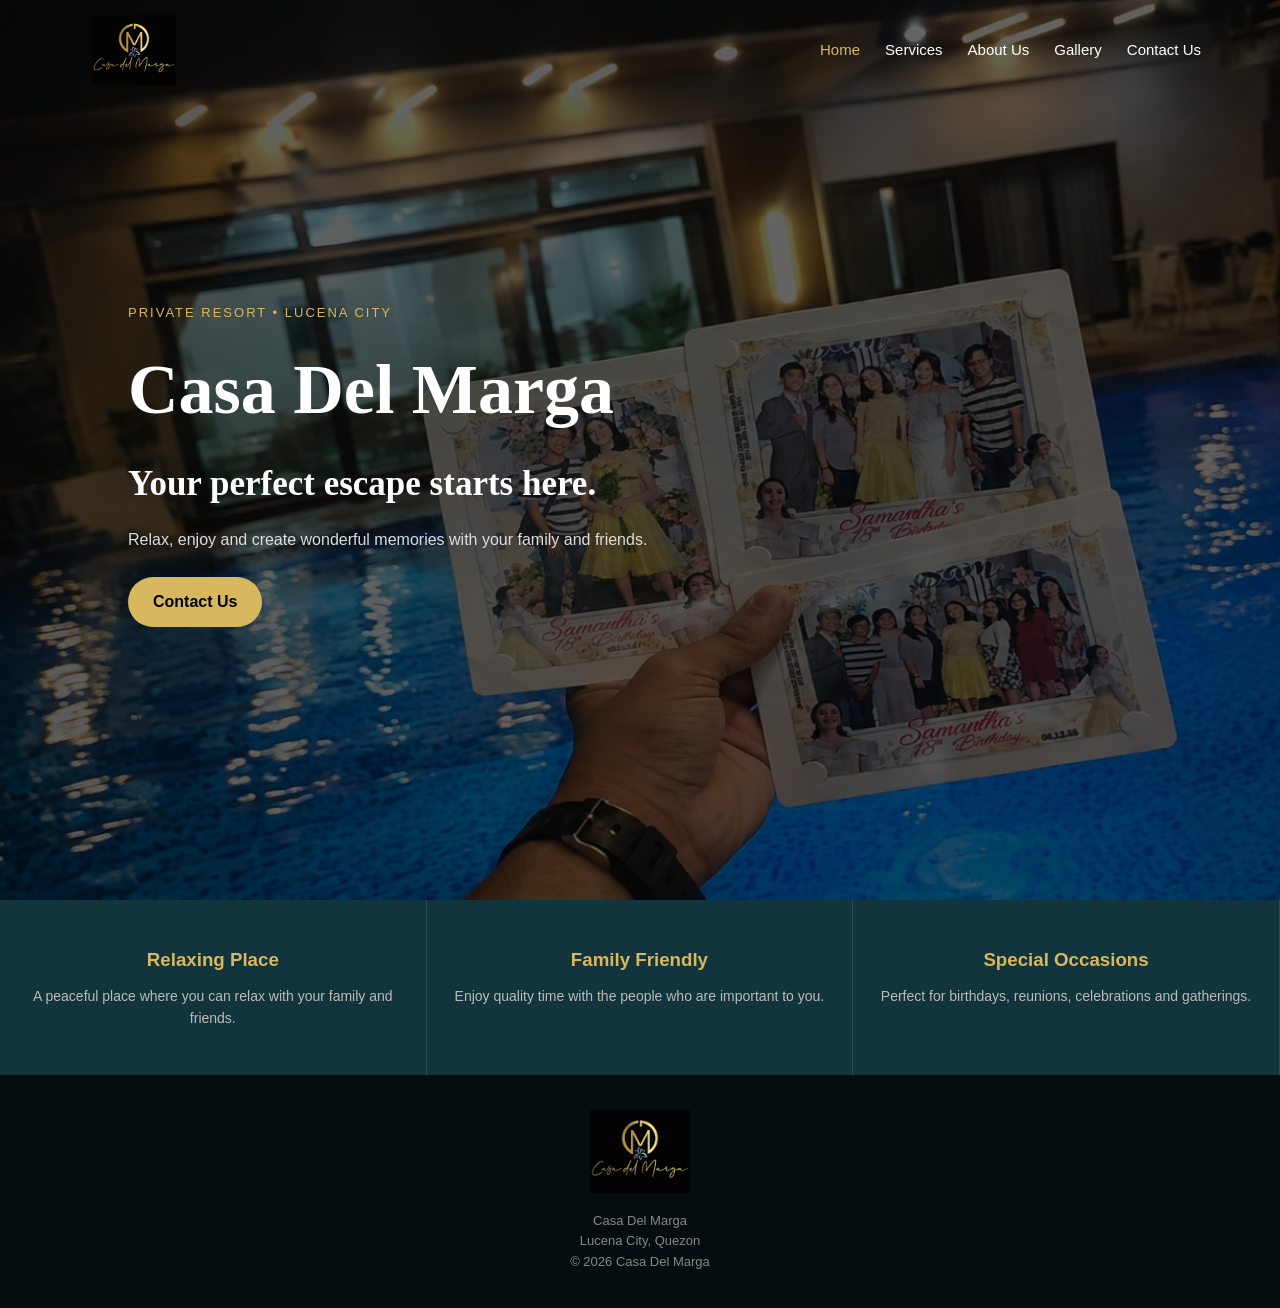
==== index.html @ 633581ae "My first published web, published by rio" ====
<!DOCTYPE html>
<html lang="en">
<head>
    <meta charset="UTF-8">
    <meta name="viewport" content="width=device-width, initial-scale=1.0">
    <title>Casa Del Marga | Home</title>
    <link rel="stylesheet" href="CDM.css">
</head>
<body>

    <header>
        <nav>
            <img src="logo.png" class="logo" alt="Casa Del Marga Logo">

            <div class="links">
                <a href="CDM.html" class="active">Home</a>
                <a href="services.html">Services</a>
                <a href="about.html">About Us</a>
                <a href="gallery.html">Gallery</a>
                <a href="contact.html">Contact Us</a>
            </div>
        </nav>
    </header>

    <section class="home">
        <div class="home-text">
            <p class="small-title">PRIVATE RESORT • LUCENA CITY</p>

            <h1>Casa Del Marga</h1>

            <h2>Your perfect escape starts here.</h2>

            <p>
                Relax, enjoy and create wonderful memories
                with your family and friends.
            </p>

            <a href="contact.html" class="button">Contact Us</a>
        </div>
    </section>

    <section class="features">
        <div>
            <h3>Relaxing Place</h3>
            <p>A peaceful place where you can relax with your family and friends.</p>
        </div>

        <div>
            <h3>Family Friendly</h3>
            <p>Enjoy quality time with the people who are important to you.</p>
        </div>

        <div>
            <h3>Special Occasions</h3>
            <p>Perfect for birthdays, reunions, celebrations and gatherings.</p>
        </div>
    </section>

    <footer>
        <img src="logo.png" alt="Casa Del Marga Logo">
        <p>Casa Del Marga</p>
        <p>Lucena City, Quezon</p>
        <p>© 2026 Casa Del Marga</p>
    </footer>

</body>
</html>
---- CDM.css ----
/* =========================
   BASIC CSS
========================= */

* {
    margin: 0;
    padding: 0;
    box-sizing: border-box;
}

html {
    scroll-behavior: smooth;
}

body {
    font-family: Arial, sans-serif;
    background-color: #071419;
    color: white;
    line-height: 1.6;
}

img {
    max-width: 100%;
}


/* =========================
   HEADER
========================= */

header {
    position: absolute;
    top: 0;
    left: 0;
    width: 100%;
    z-index: 10;
}

nav {
    width: 90%;
    margin: auto;
    padding: 15px;
    display: flex;
    justify-content: space-between;
    align-items: center;
    gap: 20px;
}

.logo {
    width: 110px;
    height: 70px;
    object-fit: contain;
}

.links {
    display: flex;
    gap: 25px;
}

.links a {
    color: white;
    text-decoration: none;
    font-size: 15px;
}

.links a:hover,
.links a.active {
    color: #d8b85f;
}


/* =========================
   HOME
========================= */

.home {
    min-height: 100vh;
    display: flex;
    align-items: center;
    padding: 130px 10% 100px;

    background-image:
        linear-gradient(
            rgba(0, 0, 0, 0.60),
            rgba(0, 0, 0, 0.60)
        ),
        url("Pic.png");

    background-size: cover;
    background-position: center;
}

.home-text {
    max-width: 650px;
}

.small-title {
    color: #d8b85f;
    letter-spacing: 2px;
    font-size: 13px;
}

.home h1 {
    font-family: Georgia, serif;
    font-size: 70px;
    margin: 10px 0;
}

.home h2 {
    font-family: Georgia, serif;
    font-size: 35px;
    margin-bottom: 15px;
}

.home-text p:not(.small-title) {
    color: #dddddd;
    margin-bottom: 25px;
}

.button {
    display: inline-block;
    background-color: #d8b85f;
    color: black;
    padding: 12px 25px;
    border-radius: 25px;
    text-decoration: none;
    font-weight: bold;
}

.button:hover {
    background-color: #f0d477;
}


/* =========================
   INNER PAGE BANNER
========================= */

.page-banner {
    padding: 155px 8% 55px;
    text-align: center;
    background-color: #0d2229;
}

.page-banner h1 {
    font-family: Georgia, serif;
    font-size: 48px;
    margin: 10px 0;
}

.page-banner > p:last-child {
    color: #bbbbbb;
}


/* =========================
   SERVICES
========================= */

.services {
    padding: 80px 8%;
    text-align: center;
}

.services h2,
.gallery h2,
.contact h2 {
    font-family: Georgia, serif;
    font-size: 45px;
    margin-bottom: 10px;
}

.intro {
    color: #aaaaaa;
    margin-bottom: 40px;
}

.service-container {
    display: flex;
    justify-content: center;
    gap: 25px;
    flex-wrap: wrap;
}

.service {
    width: 300px;
    background-color: #10252c;
    border-radius: 10px;
    overflow: hidden;
    padding-bottom: 25px;
    transition: transform 0.3s;
}

.service:hover {
    transform: translateY(-5px);
}

.service img {
    width: 100%;
    height: 200px;
    object-fit: cover;
}

.service h3 {
    color: #d8b85f;
    font-family: Georgia, serif;
    font-size: 23px;
    margin: 20px 10px 10px;
}

.service p {
    color: #bbbbbb;
    padding: 0 20px;
    font-size: 14px;
}

.service h4 {
    margin-top: 15px;
    color: white;
}

.special {
    padding-top: 30px;
}

.star {
    font-size: 70px;
    color: #d8b85f;
}


/* =========================
   ABOUT
========================= */

.about {
    padding: 90px 8%;
    display: flex;
    align-items: center;
    gap: 60px;
    background-color: #0d2229;
}

.about-image {
    width: 50%;
}

.about-image img {
    width: 100%;
    height: 450px;
    object-fit: cover;
    border-radius: 10px;
}

.about-text {
    width: 50%;
}

.about-text h2 {
    font-family: Georgia, serif;
    font-size: 45px;
    line-height: 1.1;
    margin: 15px 0 25px;
}

.about-text p:not(.small-title) {
    color: #b5c0c0;
    margin-bottom: 15px;
}


/* =========================
   GALLERY
========================= */

.gallery {
    padding: 80px 8%;
    text-align: center;
}

.gallery-container {
    display: flex;
    justify-content: center;
    gap: 20px;
    flex-wrap: wrap;
}

.gallery-container img {
    width: 31%;
    height: 280px;
    object-fit: cover;
    border-radius: 10px;
    transition: opacity 0.3s;
}

.gallery-container img:hover {
    opacity: 0.8;
}


/* =========================
   FEATURES
========================= */

.features {
    display: flex;
    text-align: center;
    background-color: #12343c;
}

.features div {
    width: 33.33%;
    padding: 45px 25px;
    border-right: 1px solid #ffffff20;
}

.features h3 {
    color: #d8b85f;
    margin-bottom: 10px;
}

.features p {
    color: #bbbbbb;
    font-size: 14px;
}


/* =========================
   CONTACT
========================= */

.contact {
    padding: 90px 8%;
    text-align: center;
}

.contact > p {
    color: #aaaaaa;
    margin-bottom: 40px;
}

.contact-container {
    display: flex;
    justify-content: center;
    align-items: stretch;
    gap: 50px;
    text-align: left;
}

.contact-info,
.form {
    width: 45%;
    background-color: #10252c;
    padding: 30px;
    border-radius: 10px;
}

.contact-info h3,
.form h3 {
    font-family: Georgia, serif;
    font-size: 25px;
    margin-bottom: 20px;
}

.contact-info p {
    color: #bbbbbb;
    margin-bottom: 20px;
}


/* =========================
   FACEBOOK
========================= */

.facebook {
    display: inline-block;
    background-color: #1877f2;
    color: white;
    padding: 10px 20px;
    border-radius: 5px;
    text-decoration: none;
    margin-top: 5px;
}

.facebook:hover {
    background-color: #0d65d9;
}


/* =========================
   MESSAGE FORM
========================= */

.form label {
    display: block;
    margin-top: 10px;
    margin-bottom: 5px;
}

.form input,
.form textarea {
    width: 100%;
    padding: 10px;
    background-color: #071419;
    color: white;
    border: 1px solid #45585c;
    border-radius: 5px;
    font-family: Arial, sans-serif;
}

.form textarea {
    height: 100px;
    resize: vertical;
}

.form button {
    width: 100%;
    padding: 12px;
    margin-top: 15px;
    border: none;
    border-radius: 5px;
    background-color: #d8b85f;
    color: black;
    font-weight: bold;
    cursor: pointer;
}

.form button:hover {
    background-color: #f0d477;
}

#result {
    margin-top: 15px;
    text-align: center;
}


/* =========================
   FOOTER
========================= */

footer {
    background-color: #050d10;
    text-align: center;
    padding: 35px;
}

footer img {
    width: 100px;
    margin-bottom: 10px;
}

footer p {
    color: #888888;
    font-size: 13px;
}


/* =========================
   MOBILE / RESPONSIVE
========================= */

@media (max-width: 700px) {

    nav {
        width: 100%;
        padding: 10px 15px;
        flex-direction: column;
    }

    .logo {
        height: 55px;
    }

    .links {
        display: flex;
        justify-content: center;
        flex-wrap: wrap;
        gap: 10px 15px;
    }

    .links a {
        font-size: 13px;
    }

    .home {
        padding: 180px 25px 70px;
        min-height: 100vh;
    }

    .home h1 {
        font-size: 45px;
    }

    .home h2 {
        font-size: 27px;
    }

    .page-banner {
        padding: 180px 20px 45px;
    }

    .page-banner h1 {
        font-size: 38px;
    }

    .services,
    .gallery,
    .contact {
        padding: 60px 20px;
    }

    .services h2,
    .gallery h2,
    .contact h2 {
        font-size: 35px;
    }

    .service {
        width: 100%;
        max-width: 350px;
    }

    .about {
        flex-direction: column;
        padding: 60px 20px;
        gap: 30px;
    }

    .about-image,
    .about-text {
        width: 100%;
    }

    .about-image img {
        height: 300px;
    }

    .about-text h2 {
        font-size: 35px;
    }

    .gallery-container img {
        width: 100%;
        height: 280px;
    }

    .features {
        flex-direction: column;
    }

    .features div {
        width: 100%;
        border-right: none;
        border-bottom: 1px solid #ffffff20;
    }

    .contact-container {
        flex-direction: column;
        gap: 25px;
    }

    .contact-info,
    .form {
        width: 100%;
        padding: 20px;
    }

    footer {
        padding: 30px 15px;
    }
}
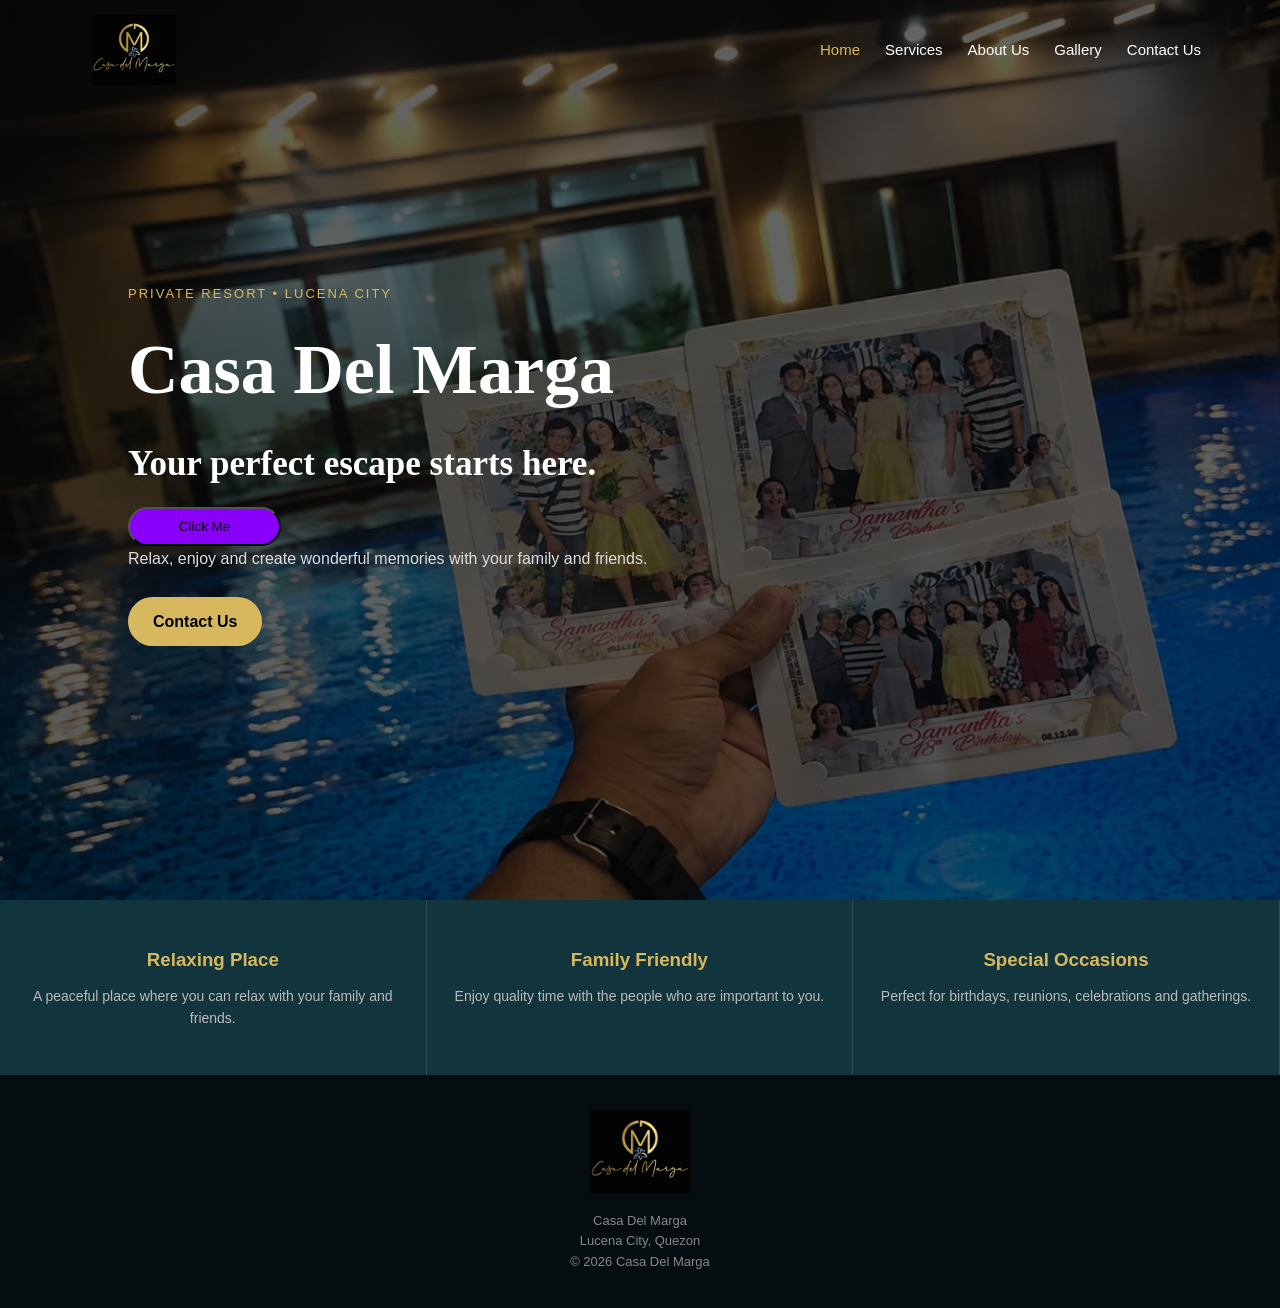
==== commit d94110aa: "Third Commit" ====
--- a/index.html
+++ b/index.html
@@ -5,7 +5,7 @@
     <meta charset="UTF-8">
     <meta name="viewport" content="width=device-width, initial-scale=1.0">
     <title>Casa Del Marga | Home</title>
-    <link rel="stylesheet" href="CDM.css">
+    <link rel="stylesheet" href="index.css">
 </head>
 <body>
 
@@ -14,11 +14,11 @@
             <img src="logo.png" class="logo" alt="Casa Del Marga Logo">
 
             <div class="links">
-                <a href="CDM.html" class="active">Home</a>
-                <a href="services.html">Services</a>
-                <a href="about.html">About Us</a>
-                <a href="gallery.html">Gallery</a>
-                <a href="contact.html">Contact Us</a>
+                <a href="index.html" class="active">Home</a>
+                <a href="Services.html">Services</a>
+                <a href="About.html">About Us</a>
+                <a href="Gallery.html">Gallery</a>
+                <a href="Contact.html">Contact Us</a>
             </div>
         </nav>
     </header>
@@ -29,14 +29,15 @@
 
             <h1>Casa Del Marga</h1>
 
-            <h2>Your perfect escape starts here.</h2>
+            <h2 id="header">Your perfect escape starts here.</h2>
+            <button id="button1">Click Me</button>
 
             <p>
                 Relax, enjoy and create wonderful memories
                 with your family and friends.
             </p>
 
-            <a href="contact.html" class="button">Contact Us</a>
+            <a href="Contact.html" class="button">Contact Us</a>
         </div>
     </section>
 
@@ -64,5 +65,6 @@
         <p>© 2026 Casa Del Marga</p>
     </footer>
 
+    <script src="index.js"></script>
 </body>
 </html>
--- a/index.css
+++ b/index.css
@@ -0,0 +1,579 @@
+
+/* =========================
+   BASIC CSS
+========================= */
+
+* {
+    margin: 0;
+    padding: 0;
+    box-sizing: border-box;
+}
+
+html {
+    scroll-behavior: smooth;
+}
+
+body {
+    font-family: Arial, sans-serif;
+    background-color: #071419;
+    color: white;
+    line-height: 1.6;
+}
+
+img {
+    max-width: 100%;
+}
+
+
+/* =========================
+   HEADER
+========================= */
+
+header {
+    position: absolute;
+    top: 0;
+    left: 0;
+    width: 100%;
+    z-index: 10;
+}
+
+nav {
+    width: 90%;
+    margin: auto;
+    padding: 15px;
+    display: flex;
+    justify-content: space-between;
+    align-items: center;
+    gap: 20px;
+}
+
+.logo {
+    width: 110px;
+    height: 70px;
+    object-fit: contain;
+}
+
+.links {
+    display: flex;
+    gap: 25px;
+}
+
+.links a {
+    color: white;
+    text-decoration: none;
+    font-size: 15px;
+}
+
+.links a:hover,
+.links a.active {
+    color: #d8b85f;
+}
+
+
+/* =========================
+   HOME
+========================= */
+
+.home {
+    min-height: 100vh;
+    display: flex;
+    align-items: center;
+    padding: 130px 10% 100px;
+
+    background-image:
+        linear-gradient(
+            rgba(0, 0, 0, 0.60),
+            rgba(0, 0, 0, 0.60)
+        ),
+        url("Pic.png");
+
+    background-size: cover;
+    background-position: center;
+}
+
+.home-text {
+    max-width: 650px;
+}
+
+.small-title {
+    color: #d8b85f;
+    letter-spacing: 2px;
+    font-size: 13px;
+}
+
+.home h1 {
+    font-family: Georgia, serif;
+    font-size: 70px;
+    margin: 10px 0;
+}
+
+.home h2 {
+    font-family: Georgia, serif;
+    font-size: 35px;
+    margin-bottom: 15px;
+}
+
+.home-text p:not(.small-title) {
+    color: #dddddd;
+    margin-bottom: 25px;
+}
+
+.button {
+    display: inline-block;
+    background-color: #d8b85f;
+    color: black;
+    padding: 12px 25px;
+    border-radius: 25px;
+    text-decoration: none;
+    font-weight: bold;
+}
+
+.button:hover {
+    background-color: #f0d477;
+}
+
+
+/* =========================
+   INNER PAGE BANNER
+========================= */
+
+.page-banner {
+    padding: 155px 8% 55px;
+    text-align: center;
+    background-color: #0d2229;
+}
+
+.page-banner h1 {
+    font-family: Georgia, serif;
+    font-size: 48px;
+    margin: 10px 0;
+}
+
+.page-banner > p:last-child {
+    color: #bbbbbb;
+}
+
+
+/* =========================
+   SERVICES
+========================= */
+
+.services {
+    padding: 80px 8%;
+    text-align: center;
+}
+
+.services h2,
+.gallery h2,
+.contact h2 {
+    font-family: Georgia, serif;
+    font-size: 45px;
+    margin-bottom: 10px;
+}
+
+.intro {
+    color: #aaaaaa;
+    margin-bottom: 40px;
+}
+
+.service-container {
+    display: flex;
+    justify-content: center;
+    gap: 25px;
+    flex-wrap: wrap;
+}
+
+.service {
+    width: 300px;
+    background-color: #10252c;
+    border-radius: 10px;
+    overflow: hidden;
+    padding-bottom: 25px;
+    transition: transform 0.3s;
+}
+
+.service:hover {
+    transform: translateY(-5px);
+}
+
+.service img {
+    width: 100%;
+    height: 200px;
+    object-fit: cover;
+}
+
+.service h3 {
+    color: #d8b85f;
+    font-family: Georgia, serif;
+    font-size: 23px;
+    margin: 20px 10px 10px;
+}
+
+.service p {
+    color: #bbbbbb;
+    padding: 0 20px;
+    font-size: 14px;
+}
+
+.service h4 {
+    margin-top: 15px;
+    color: white;
+}
+
+.special {
+    padding-top: 30px;
+}
+
+.star {
+    font-size: 70px;
+    color: #d8b85f;
+}
+
+
+/* =========================
+   ABOUT
+========================= */
+
+.about {
+    padding: 90px 8%;
+    display: flex;
+    align-items: center;
+    gap: 60px;
+    background-color: #0d2229;
+}
+
+.about-image {
+    width: 50%;
+}
+
+.about-image img {
+    width: 100%;
+    height: 450px;
+    object-fit: cover;
+    border-radius: 10px;
+}
+
+.about-text {
+    width: 50%;
+}
+
+.about-text h2 {
+    font-family: Georgia, serif;
+    font-size: 45px;
+    line-height: 1.1;
+    margin: 15px 0 25px;
+}
+
+.about-text p:not(.small-title) {
+    color: #b5c0c0;
+    margin-bottom: 15px;
+}
+
+
+/* =========================
+   GALLERY
+========================= */
+
+.gallery {
+    padding: 80px 8%;
+    text-align: center;
+}
+
+.gallery-container {
+    display: flex;
+    justify-content: center;
+    gap: 20px;
+    flex-wrap: wrap;
+}
+
+.gallery-container img {
+    width: 31%;
+    height: 280px;
+    object-fit: cover;
+    border-radius: 10px;
+    transition: opacity 0.3s;
+}
+
+.gallery-container img:hover {
+    opacity: 0.8;
+}
+
+
+/* =========================
+   FEATURES
+========================= */
+
+.features {
+    display: flex;
+    text-align: center;
+    background-color: #12343c;
+}
+
+.features div {
+    width: 33.33%;
+    padding: 45px 25px;
+    border-right: 1px solid #ffffff20;
+}
+
+.features h3 {
+    color: #d8b85f;
+    margin-bottom: 10px;
+}
+
+.features p {
+    color: #bbbbbb;
+    font-size: 14px;
+}
+
+
+/* =========================
+   CONTACT
+========================= */
+
+.contact {
+    padding: 90px 8%;
+    text-align: center;
+}
+
+.contact > p {
+    color: #aaaaaa;
+    margin-bottom: 40px;
+}
+
+.contact-container {
+    display: flex;
+    justify-content: center;
+    align-items: stretch;
+    gap: 50px;
+    text-align: left;
+}
+
+.contact-info,
+.form {
+    width: 45%;
+    background-color: #10252c;
+    padding: 30px;
+    border-radius: 10px;
+}
+
+.contact-info h3,
+.form h3 {
+    font-family: Georgia, serif;
+    font-size: 25px;
+    margin-bottom: 20px;
+}
+
+.contact-info p {
+    color: #bbbbbb;
+    margin-bottom: 20px;
+}
+
+
+/* =========================
+   FACEBOOK
+========================= */
+
+.facebook {
+    display: inline-block;
+    background-color: #1877f2;
+    color: white;
+    padding: 10px 20px;
+    border-radius: 5px;
+    text-decoration: none;
+    margin-top: 5px;
+}
+
+.facebook:hover {
+    background-color: #0d65d9;
+}
+
+
+/* =========================
+   MESSAGE FORM
+========================= */
+
+.form label {
+    display: block;
+    margin-top: 10px;
+    margin-bottom: 5px;
+}
+
+.form input,
+.form textarea {
+    width: 100%;
+    padding: 10px;
+    background-color: #071419;
+    color: white;
+    border: 1px solid #45585c;
+    border-radius: 5px;
+    font-family: Arial, sans-serif;
+}
+
+.form textarea {
+    height: 100px;
+    resize: vertical;
+}
+
+.form button {
+    width: 100%;
+    padding: 12px;
+    margin-top: 15px;
+    border: none;
+    border-radius: 5px;
+    background-color: #d8b85f;
+    color: black;
+    font-weight: bold;
+    cursor: pointer;
+}
+
+.form button:hover {
+    background-color: #f0d477;
+}
+
+#result {
+    margin-top: 15px;
+    text-align: center;
+}
+
+
+/* =========================
+   FOOTER
+========================= */
+
+footer {
+    background-color: #050d10;
+    text-align: center;
+    padding: 35px;
+}
+
+footer img {
+    width: 100px;
+    margin-bottom: 10px;
+}
+
+footer p {
+    color: #888888;
+    font-size: 13px;
+}
+
+
+/* =========================
+   MOBILE / RESPONSIVE
+========================= */
+
+@media (max-width: 700px) {
+
+    nav {
+        width: 100%;
+        padding: 10px 15px;
+        flex-direction: column;
+    }
+
+    .logo {
+        height: 55px;
+    }
+
+    .links {
+        display: flex;
+        justify-content: center;
+        flex-wrap: wrap;
+        gap: 10px 15px;
+    }
+
+    .links a {
+        font-size: 13px;
+    }
+
+    .home {
+        padding: 180px 25px 70px;
+        min-height: 100vh;
+    }
+
+    .home h1 {
+        font-size: 45px;
+    }
+
+    .home h2 {
+        font-size: 27px;
+    }
+
+    .page-banner {
+        padding: 180px 20px 45px;
+    }
+
+    .page-banner h1 {
+        font-size: 38px;
+    }
+
+    .services,
+    .gallery,
+    .contact {
+        padding: 60px 20px;
+    }
+
+    .services h2,
+    .gallery h2,
+    .contact h2 {
+        font-size: 35px;
+    }
+
+    .service {
+        width: 100%;
+        max-width: 350px;
+    }
+
+    .about {
+        flex-direction: column;
+        padding: 60px 20px;
+        gap: 30px;
+    }
+
+    .about-image,
+    .about-text {
+        width: 100%;
+    }
+
+    .about-image img {
+        height: 300px;
+    }
+
+    .about-text h2 {
+        font-size: 35px;
+    }
+
+    .gallery-container img {
+        width: 100%;
+        height: 280px;
+    }
+
+    .features {
+        flex-direction: column;
+    }
+
+    .features div {
+        width: 100%;
+        border-right: none;
+        border-bottom: 1px solid #ffffff20;
+    }
+
+    .contact-container {
+        flex-direction: column;
+        gap: 25px;
+    }
+
+    .contact-info,
+    .form {
+        width: 100%;
+        padding: 20px;
+    }
+
+    footer {
+        padding: 30px 15px;
+    }
+}
+#button1{
+    padding: 10px;
+    border-radius: 20px;
+    background-color: #8900fa;
+    width: 153px;
+}
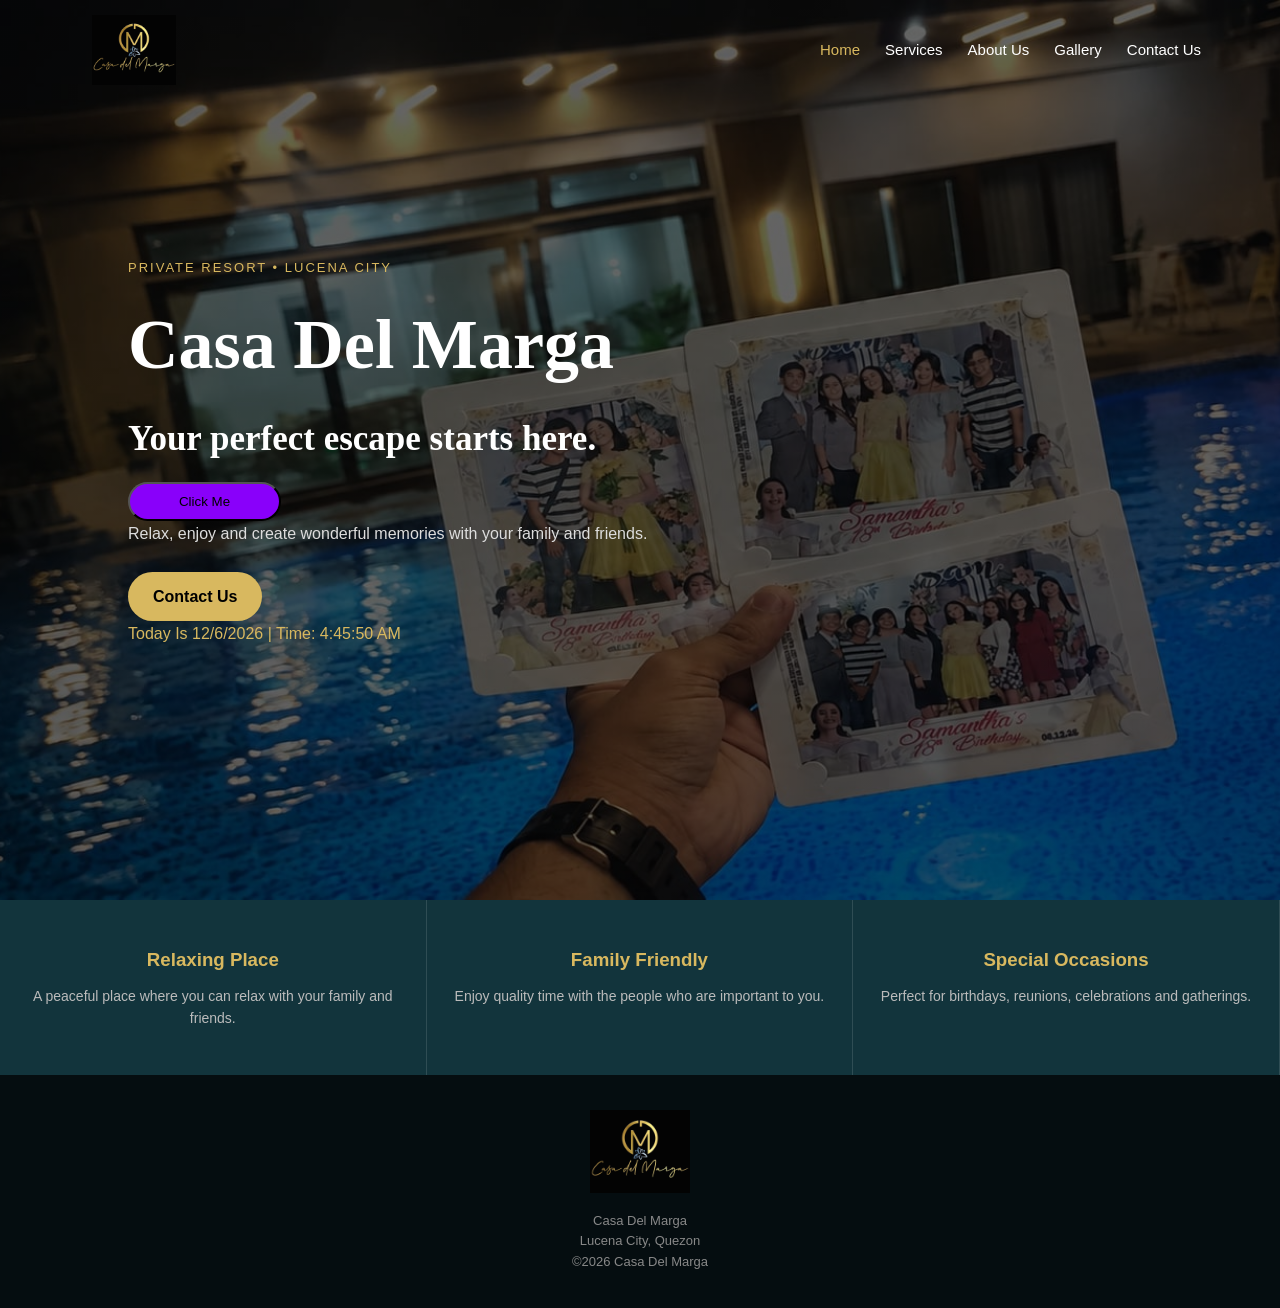
==== commit 70aabf1c: "Another Commit" ====
--- a/index.html
+++ b/index.html
@@ -1,4 +1,3 @@
-
 <!DOCTYPE html>
 <html lang="en">
 <head>
@@ -62,9 +61,9 @@
         <img src="logo.png" alt="Casa Del Marga Logo">
         <p>Casa Del Marga</p>
         <p>Lucena City, Quezon</p>
-        <p>© 2026 Casa Del Marga</p>
+        <p>©2026 Casa Del Marga</p>
     </footer>
 
     <script src="index.js"></script>
 </body>
-</html>
+</html>
--- a/index.css
+++ b/index.css
@@ -1,4 +1,3 @@
-
 /* =========================
    BASIC CSS
 ========================= */
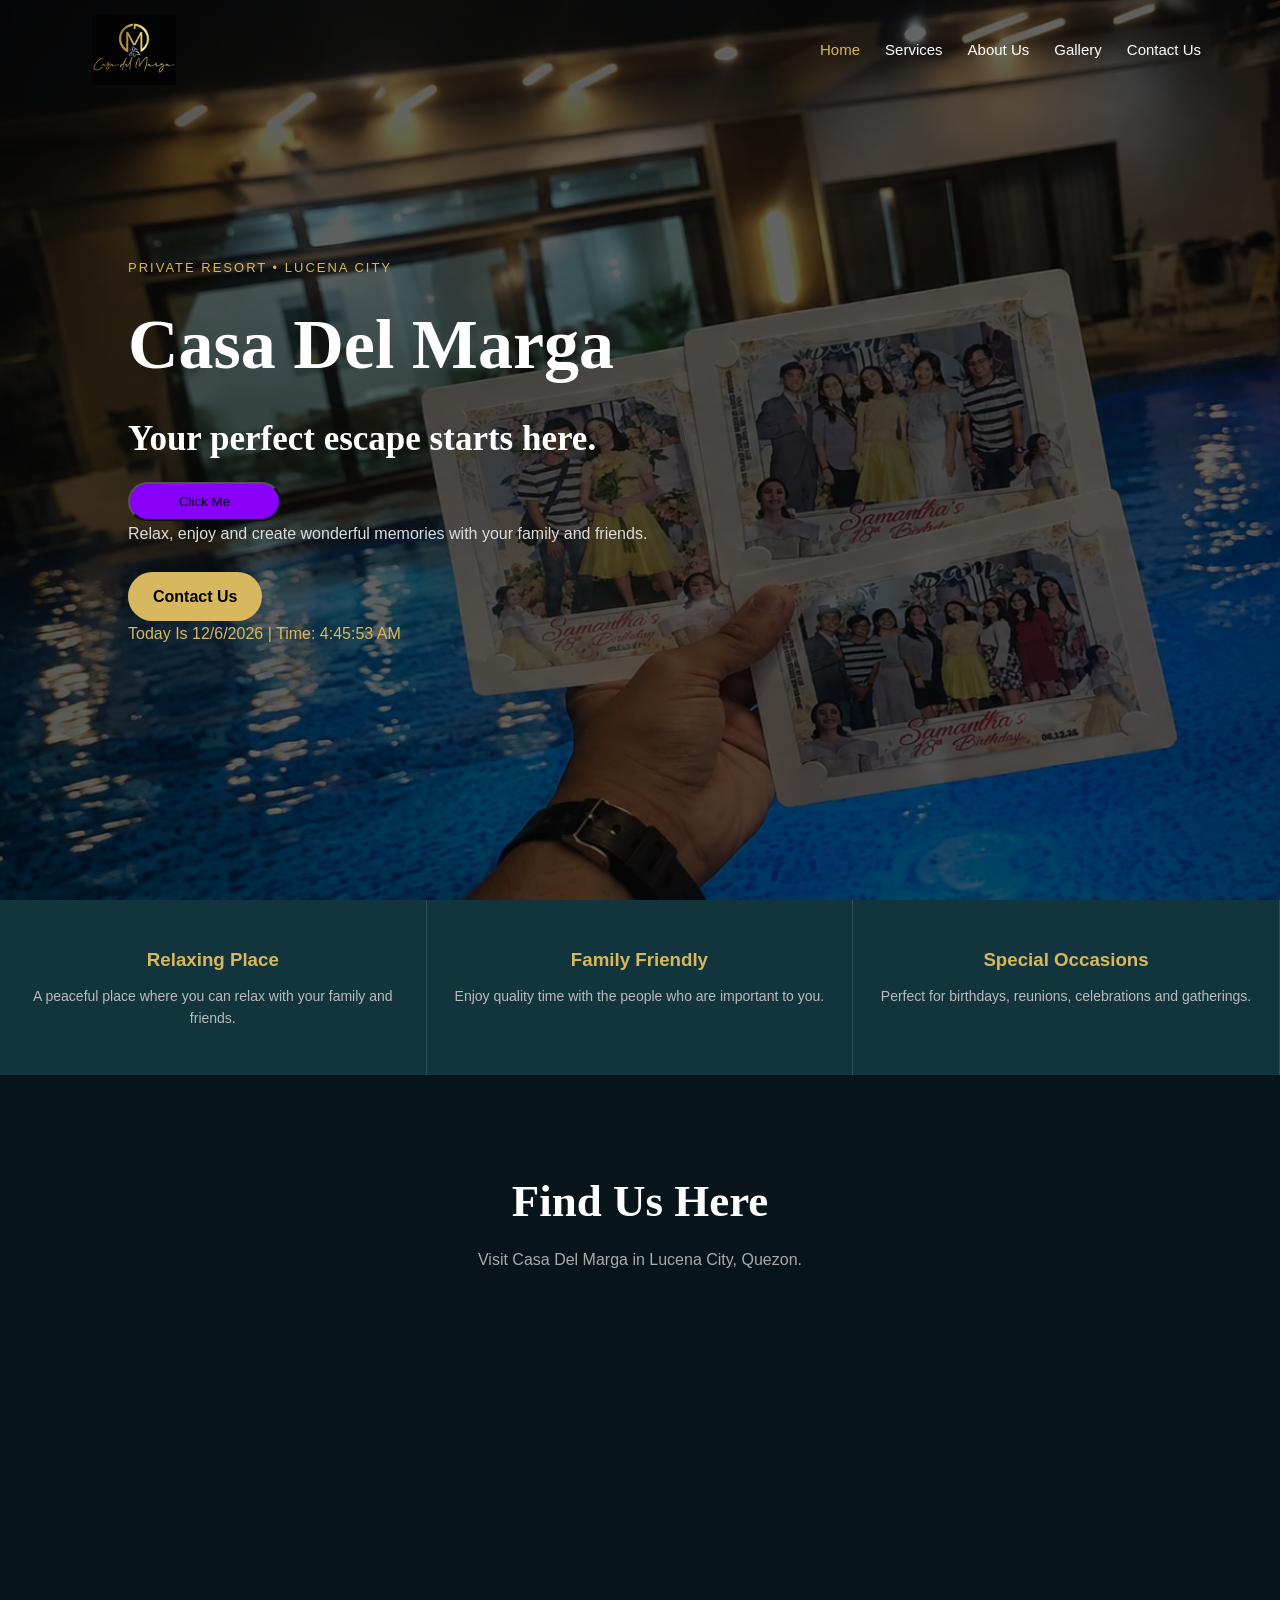
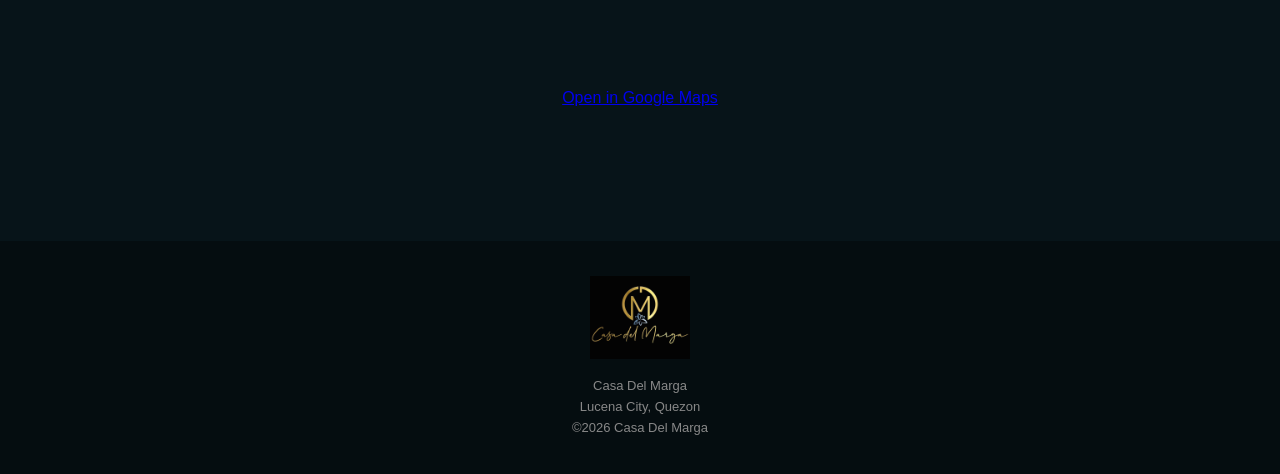
==== commit 08f3ec02: "Another Commit" ====
--- a/index.html
+++ b/index.html
@@ -57,6 +57,29 @@
         </div>
     </section>
 
+    
+<section class="contact">
+    <h2>Find Us Here</h2>
+    <p>Visit Casa Del Marga in Lucena City, Quezon.</p>
+
+    <iframe
+        src="https://maps.google.com/maps?q=Casa%20Del%20Marga%20Lucena%20City%20Quezon&t=&z=15&ie=UTF8&iwloc=&output=embed"
+        width="100%"
+        height="350"
+        style="border:0;"
+        allowfullscreen=""
+        loading="lazy">
+    </iframe>
+
+    <p>
+        <a href="https://www.google.com/maps/search/?api=1&query=Casa+Del+Marga+Lucena+City+Quezon"
+           target="_blank">
+            Open in Google Maps
+        </a>
+    </p>
+</section>
+
+
     <footer>
         <img src="logo.png" alt="Casa Del Marga Logo">
         <p>Casa Del Marga</p>
--- a/index.css
+++ b/index.css
@@ -575,4 +575,12 @@
     border-radius: 20px;
     background-color: #8900fa;
     width: 153px;
-}+}
+
+.contact iframe {
+    width: 100%;
+    height: 350px;
+    border: none;
+    border-radius: 10px;
+    margin-top: 15px;
+}
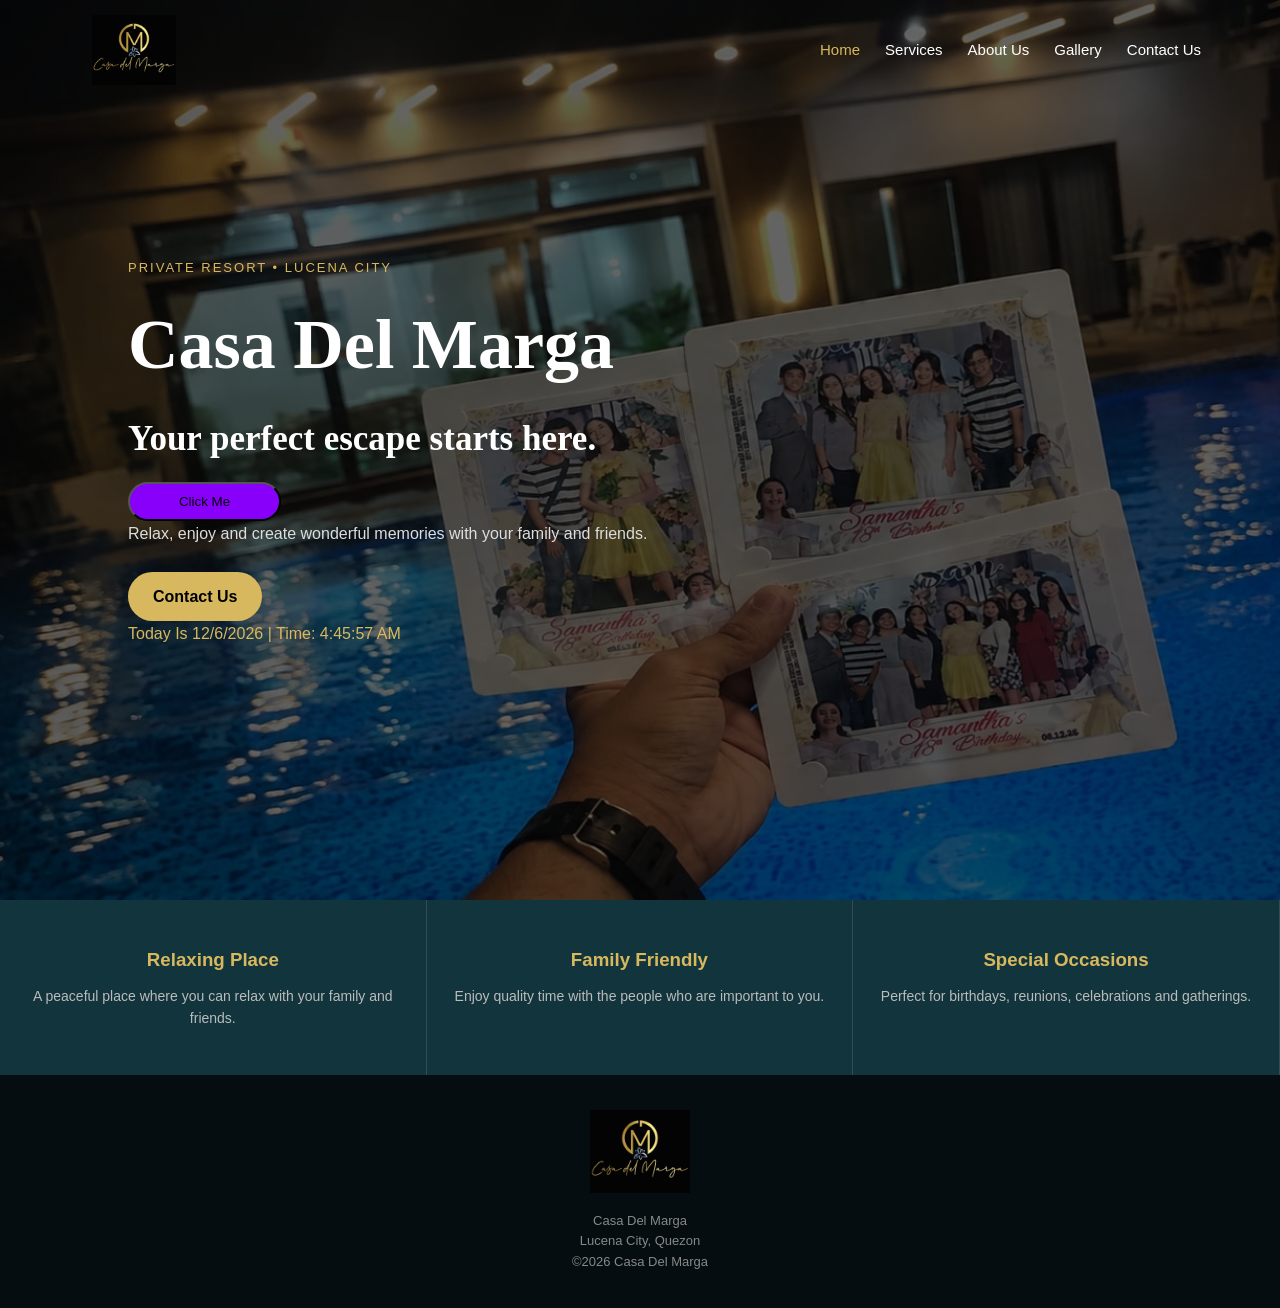
==== commit d21b90ed: "9th Commit" ====
--- a/index.html
+++ b/index.html
@@ -57,29 +57,6 @@
         </div>
     </section>
 
-    
-<section class="contact">
-    <h2>Find Us Here</h2>
-    <p>Visit Casa Del Marga in Lucena City, Quezon.</p>
-
-    <iframe
-        src="https://maps.google.com/maps?q=Casa%20Del%20Marga%20Lucena%20City%20Quezon&t=&z=15&ie=UTF8&iwloc=&output=embed"
-        width="100%"
-        height="350"
-        style="border:0;"
-        allowfullscreen=""
-        loading="lazy">
-    </iframe>
-
-    <p>
-        <a href="https://www.google.com/maps/search/?api=1&query=Casa+Del+Marga+Lucena+City+Quezon"
-           target="_blank">
-            Open in Google Maps
-        </a>
-    </p>
-</section>
-
-
     <footer>
         <img src="logo.png" alt="Casa Del Marga Logo">
         <p>Casa Del Marga</p>
